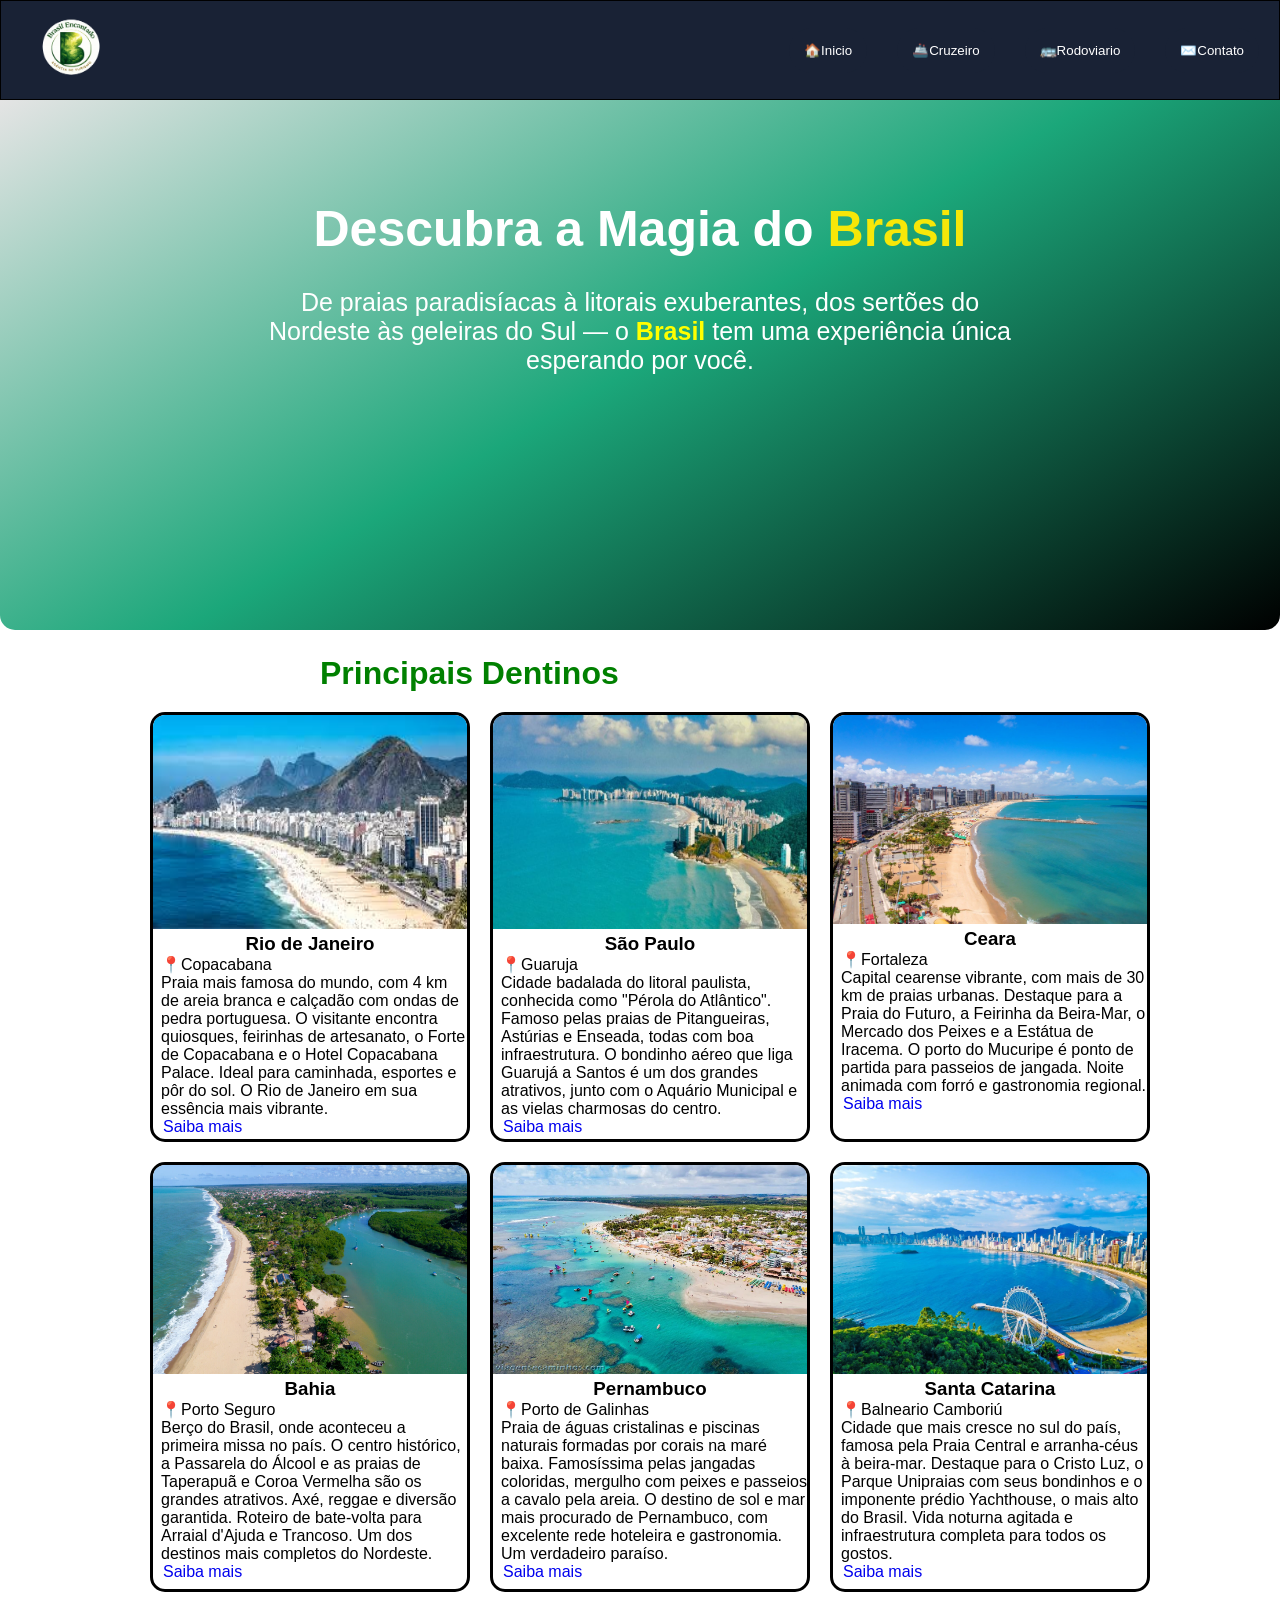
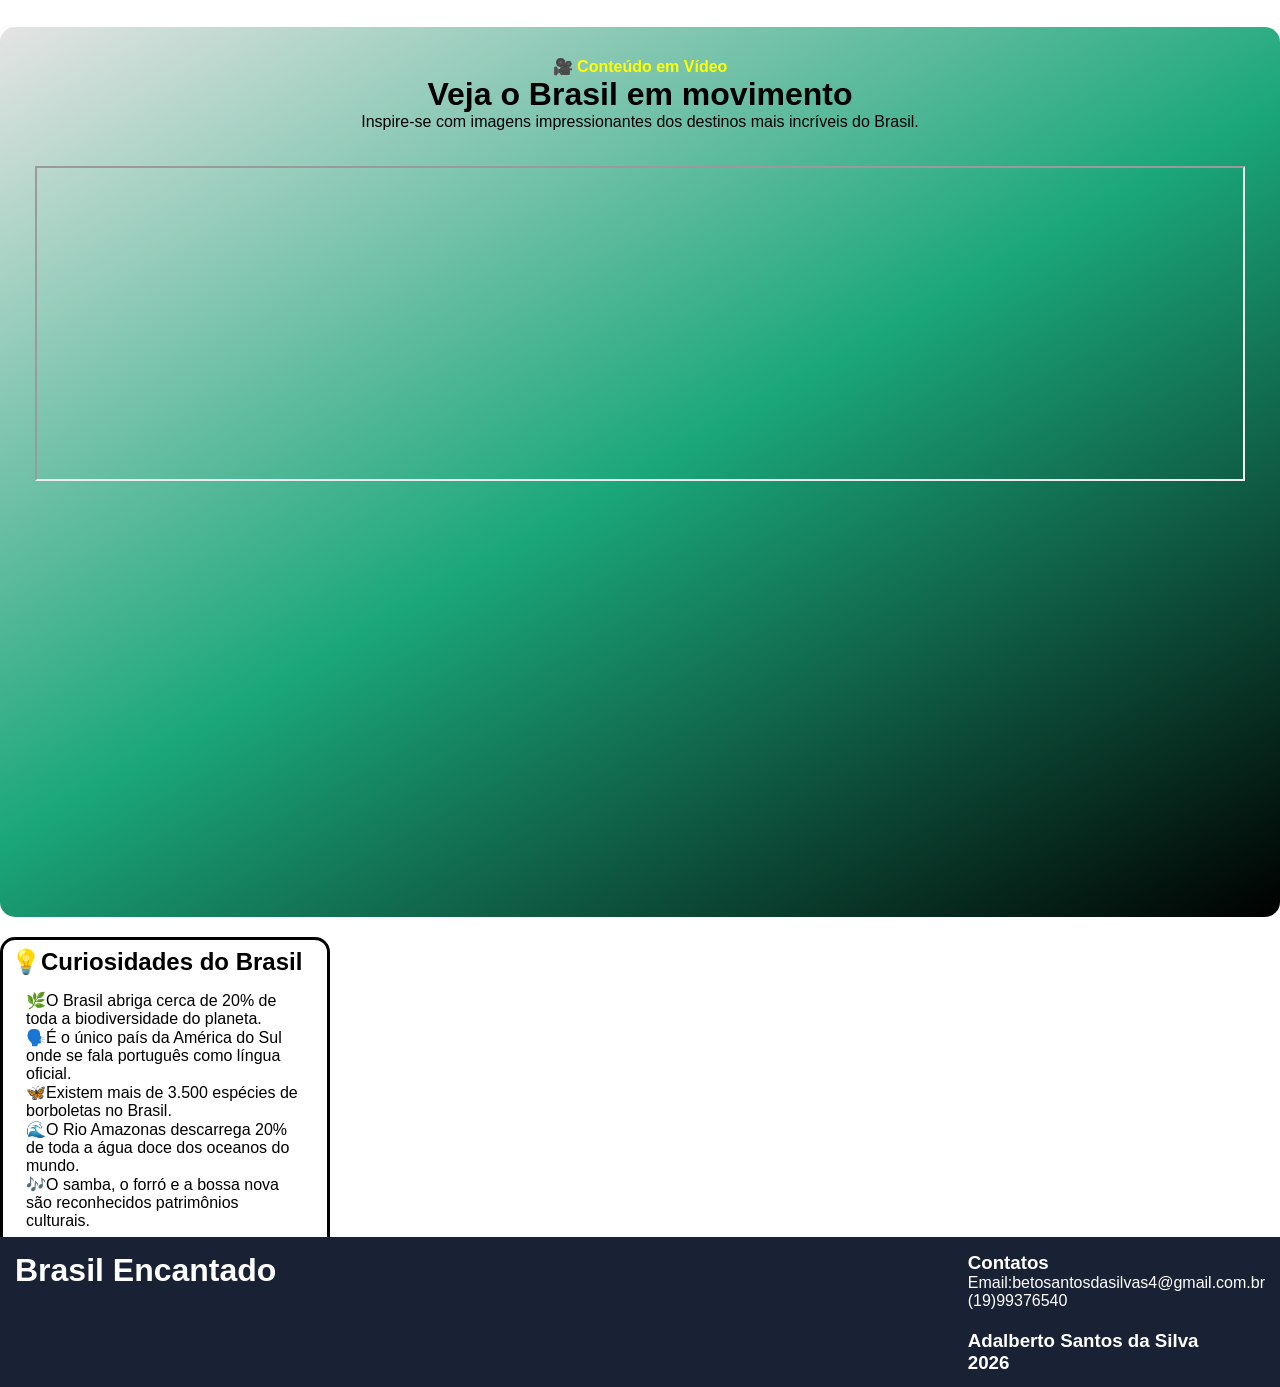
==== index.html @ c07ee1eb "Add files via upload" ====
<!DOCTYPE html>
<html lang="pt-br">
<head>
    <meta charset="UTF-8">
    <meta name="viewport" content="width=device-width, initial-scale=1.0">
    <title>Inicio</title>
    <link rel="stylesheet" href="css/index.css">
    <link rel="shortcut icon" href="img/LogoFavicon/favicons/favicon-16x16.png" type="image/x-icon">
    
</head>
<body>
    


    <header class="cabeçalho">
      <img class="imagemlogo" src="img/logo_brasil_encantado_cortada.png" alt="logo" width="100px" height="150px">

        <nav class="menu">
            
           <a href="index.html"><button>🏠Inicio</button></a>
          
            <a href="Cruzeiro.html"><button>🚢Cruzeiro</button></a>
          
            <a href="Rodoviario.html"><button>🚌Rodoviario</button></a>
            
            <a href="Contato.html"><button>✉️Contato</button></a>
        </nav>
    </header>


   <main>
    
    <section class="meio">
        <div class="meiotext">Descubra a Magia do <b>Brasil</b></div>
        <div class="meiotext2"><p>De praias paradisíacas à litorais exuberantes, dos sertões do Nordeste às geleiras do Sul — o  <b>Brasil</b> tem uma experiência  única esperando por você. </p></section>

      
</div>
        <div class="principais"><h1>Principais Dentinos</h1></div>



<section class="cards">
      <div class="card1"><img src="img/RiodeJaneiro-Copacabana.jpg" alt=""  width="500px">
         <h3>Rio de Janeiro</h3>
          <p>📍Copacabana</p>
         <p>Praia mais famosa do mundo, com 4 km de areia branca e calçadão com ondas de pedra portuguesa. O visitante encontra quiosques, feirinhas de artesanato, o Forte de Copacabana e o Hotel Copacabana Palace. Ideal para caminhada, esportes e pôr do sol. O Rio de Janeiro em sua essência mais vibrante.</p>
         
         <a href="#">Saiba mais</a>
               
    </div>
      <div class="card2"><img src="img/SaoPaulo-Guaruja_resized.png" alt=""  width="500px">
         <h3>São Paulo</h3>
          <p>📍Guaruja</p>
         <p>Cidade badalada do litoral paulista, conhecida como "Pérola do Atlântico". Famoso pelas praias de Pitangueiras, Astúrias e Enseada, todas com boa infraestrutura. O bondinho aéreo que liga Guarujá a Santos é um dos grandes atrativos, junto com o Aquário Municipal e as vielas charmosas do centro.</p>
         
         <a href="#">Saiba mais</a>
               
    </div>
      <div class="card3"><img src="img/Ceara-Fortaleza.jpg" alt=""  width="500px">
         <h3>Ceara</h3>
          <p>📍Fortaleza</p>
         <p>Capital cearense vibrante, com mais de 30 km de praias urbanas. Destaque para a Praia do Futuro, a Feirinha da Beira-Mar, o Mercado dos Peixes e a Estátua de Iracema. O porto do Mucuripe é ponto de partida para passeios de jangada. Noite animada com forró e gastronomia regional.</p>
         
         <a href="#">Saiba mais</a>
               
    </div>
      <div class="card4"><img src="img/Bahia-PortoSeguro.jpg" alt=""  width="500px">
         <h3>Bahia</h3>
          <p>📍Porto Seguro</p>
         <p>Berço do Brasil, onde aconteceu a primeira missa no país. O centro histórico, a Passarela do Álcool e as praias de Taperapuã e Coroa Vermelha são os grandes atrativos. Axé, reggae e diversão garantida. Roteiro de bate-volta para Arraial d'Ajuda e Trancoso. Um dos destinos mais completos do Nordeste.</p>
         
         <a href="#">Saiba mais</a>
               
    </div>
      <div class="card5"><img src="img/Pernanmbuco-PortodeGalinhas.webp" alt=""  width="500px">
         <h3>Pernambuco</h3>
          <p>📍Porto de Galinhas</p>
         <p>Praia de águas cristalinas e piscinas naturais formadas por corais na maré baixa. Famosíssima pelas jangadas coloridas, mergulho com peixes e passeios a cavalo pela areia. O destino de sol e mar mais procurado de Pernambuco, com excelente rede hoteleira e gastronomia. Um verdadeiro paraíso.</p>
         
         <a href="#">Saiba mais</a>
               
    </div>
      <div class="card6"><img src="img/SantaCatarina-Balneario.jpg" alt=""  width="500px">
         <h3>Santa Catarina</h3>
          <p>📍Balneario Camboriú</p>
         <p>Cidade que mais cresce no sul do país, famosa pela Praia Central e arranha-céus à beira-mar. Destaque para o Cristo Luz, o Parque Unipraias com seus bondinhos e o imponente prédio Yachthouse, o mais alto do Brasil. Vida noturna agitada e infraestrutura completa para todos os gostos.</p>
         
         <a href="#">Saiba mais</a>
               
    </div>

</section>

<div class="videos">

 <div class="textvideo">
  
  <strong class="strong1">🎥 Conteúdo em Vídeo</strong>
  <h1>Veja o Brasil em movimento</h1>
  <p>Inspire-se com imagens impressionantes dos destinos mais incríveis do Brasil.</p>

</div>



<div class="video1">
<iframe width="100%" height="315" 
src="https://www.youtube.com/embed/dQw4w9WgXcQ"
allowfullscreen></iframe>
</div>

<div class="video2">
<iframe width="100%" height="315" src="https://www.youtube.com/embed/SqBiaZbMwfw" title="Maravilhas do Brasil | Lugares Mais Incríveis do Brasil | Guia de Viagem em 4K" frameborder="0" allow="accelerometer; autoplay; clipboard-write; encrypted-media; gyroscope; picture-in-picture; web-share" referrerpolicy="strict-origin-when-cross-origin" allowfullscreen></iframe>
</div >

</main>

<div class="lateraltudo">
<div class="lateral">
<aside>
  <h2>💡Curiosidades do Brasil</h2>
 
<div class="curiosidadetex">
  <p>🌿O Brasil abriga cerca de 20% de toda a biodiversidade do planeta.</p>

<p>🗣️É o único país da América do Sul onde se fala português como língua oficial.</p>

<p>🦋Existem mais de 3.500 espécies de borboletas no Brasil.</p>

<p>🌊O Rio Amazonas descarrega 20% de toda a água doce dos oceanos do mundo.</p>

<p>🎶O samba, o forró e a bossa nova são reconhecidos patrimônios culturais.</p>
</div>
</aside>
</div>
</div>





<footer>
<div><h1>Brasil Encantado</h1></div>

<div>
<div><h3>Contatos</h3>
     <p>Email:betosantosdasilvas4@gmail.com.br</p>
     <p>(19)99376540</p>
     <div class="fultimo">
     <h3>Adalberto Santos da Silva</h3>
    <h3>2026</h3></div>
</div>
</div>

</footer>



</body>
</html>
---- css/index.css ----
*{ margin: 0;
      padding: 0;
       box-sizing: border-box;
}

body{ 
      background: linear-gradient(135deg, #ffffff,#352222,);
    font-family: 'Gill Sans', 'Gill Sans MT', Calibri, 'Trebuchet MS', sans-serif;
    margin: 0;
    flex-wrap: wrap;
    display: flex;

}



.cabeçalho {
    margin: 0;
    border: 1px solid black;
    display: flex;
    
    justify-content: space-between;
    align-items: center;
    background: rgb(25, 34, 53);
    color: white;
    padding: 20px;
    height: 100px;
    width: 100%;
    overflow: hidden;
}
.imagemlogo{ object-fit: contain;}

.menu button{ border: none;
    background-color:rgb(25, 34, 53);
    padding: 15px;
   border-radius: 30px;
   color: white;

}
.menu button:hover{
        background-color: green;


}

.menu {
    display: flex;
    gap: 30px;
}
.menu a{
    
    color:rgb(255, 255, 255);
    text-decoration: none;
}


.meio{ background: linear-gradient(150deg,rgb(228, 228, 228),#1ba77a,#000000);
    height: 530px;
    align-items: center;
    text-align: center;
    display: flex;
    flex-direction: column;
    max-width: 100%;
   border-bottom-left-radius: 15px;
   border-bottom-right-radius: 15px;

   


}

.meiotext{   
      color: white;
    font-weight: 900;
           padding-left:  20%;
           padding-right:  20%;
             font-size: 50px;
             padding-top: 100px;
             
             
            


}
.meiotext b{
      color: rgb(247, 231, 8);
     
}
.meiotext2 p{ 
        align-items: center;
        text-align: center;
        padding: 30px;
        font-size: 25px;
        color: white;
        
        padding-left: 20%;
           padding-right: 20%;
        
       

}
.meiotext2 b{
       color: yellow;
}


.principais { padding-left: 320px;
    padding-top: 25px;
    color:green;
}

.cards {
    display: flex;
    flex-wrap: wrap;
    background-color: white;
    padding-left: 150px;
    padding-top: 20px;
    gap: 20px;
    padding-bottom: 35px;
}
           


.card1{ height: 430px;
         width: 320px;
        border: 3px solid black;
        border-radius: 15px; 
        overflow: hidden;
        background-color: white;
        
      
        

}


.card1 img{ height: 214px;
            width: 100%;
        }
.card1 p{
           padding-left: 8px;
}

.card1 h3{ text-align: center;}
.card1 a{
          text-decoration: none;
          padding-left: 10px;
         
}
.card2{ height: 430px;
         width: 320px;
        border: 3px solid black;
        border-radius: 15px; 
        overflow: hidden;
        background-color: white;

}


.card2 img{ height: 214px;
            width: 100%;
        }
.card2 p{
           padding-left: 8px;
}

.card2 h3{ text-align: center;}
.card2 a{
          text-decoration: none;
          padding-left: 10px;
}
.card3{ height: 430px;
         width: 320px;
        border: 3px solid black;
        border-radius: 15px; 
        overflow: hidden;
        background-color: white;

}


.card3 img{
            width: 100%;
        }
.card3 p{
           padding-left: 8px;
}

.card3 h3{ text-align: center;}
.card3 a{
          text-decoration: none;
          padding-left: 10px;
}
.card4{ height: 430px;
         width: 320px;
        border: 3px solid black;
        border-radius: 15px; 
        overflow: hidden;
        background-color: white;

}


.card4 img{
            width: 100%;
        }
.card4 p{
           padding-left: 8px;
}

.card4 h3{ text-align: center;}
.card4 a{
          text-decoration: none;
          padding-left: 10px;
}
.card5{ height: 430px;
         width: 320px;
        border: 3px solid black;
        border-radius: 15px; 
        overflow: hidden;
        background-color: white;

}


.card5 img{
            width: 100%;
        }
.card5 p{
           padding-left: 8px;
}

.card5 h3{ text-align: center;}
.card5 a{
          text-decoration: none;
          padding-left: 10px;
}
.card6{ height: 430px;
         width: 320px;
        border: 3px solid black;
        border-radius: 15px; 
        overflow: hidden;
        background-color: white;

}


.card6 img{
            width: 100%;
        }
.card6 p{
           padding-left: 8px;
}

.card6 h3{ text-align: center;}
.card6 a{
          text-decoration: none;
          padding-left: 10px;
}

.videos { width: 100%;
       height: 890px;
          background: linear-gradient(150deg,rgb(228, 228, 228),#1ba77a,#000000);
          border-radius: 15px;

        }
.textvideo{ text-align: center;
align-items: center;
  padding-top: 30px;

}
.strong1{  color: yellow;

}
.video1{    border: none;
            border-radius: 20px;
            padding: 35px;

}
.video2{   border: none;
           border-radius: 20px;
           padding: 35px;

}
.lateral{  padding: 8PX;
           width: 330px;
           border-radius: 15px;
           background-color: white;
           border: 3px solid black;

}
.curiosidadetex{ padding: 15px;}

footer{

     background-color: rgb(25, 34, 53);
     color: white;
     width: 100%;
     height: 150px;
     display: flex;
     justify-content: space-between;
     padding: 15px;
}
.fultimo{padding-top: 20px;}

.lateraltudo{  height: 320px;
              padding-top: 20px;

}
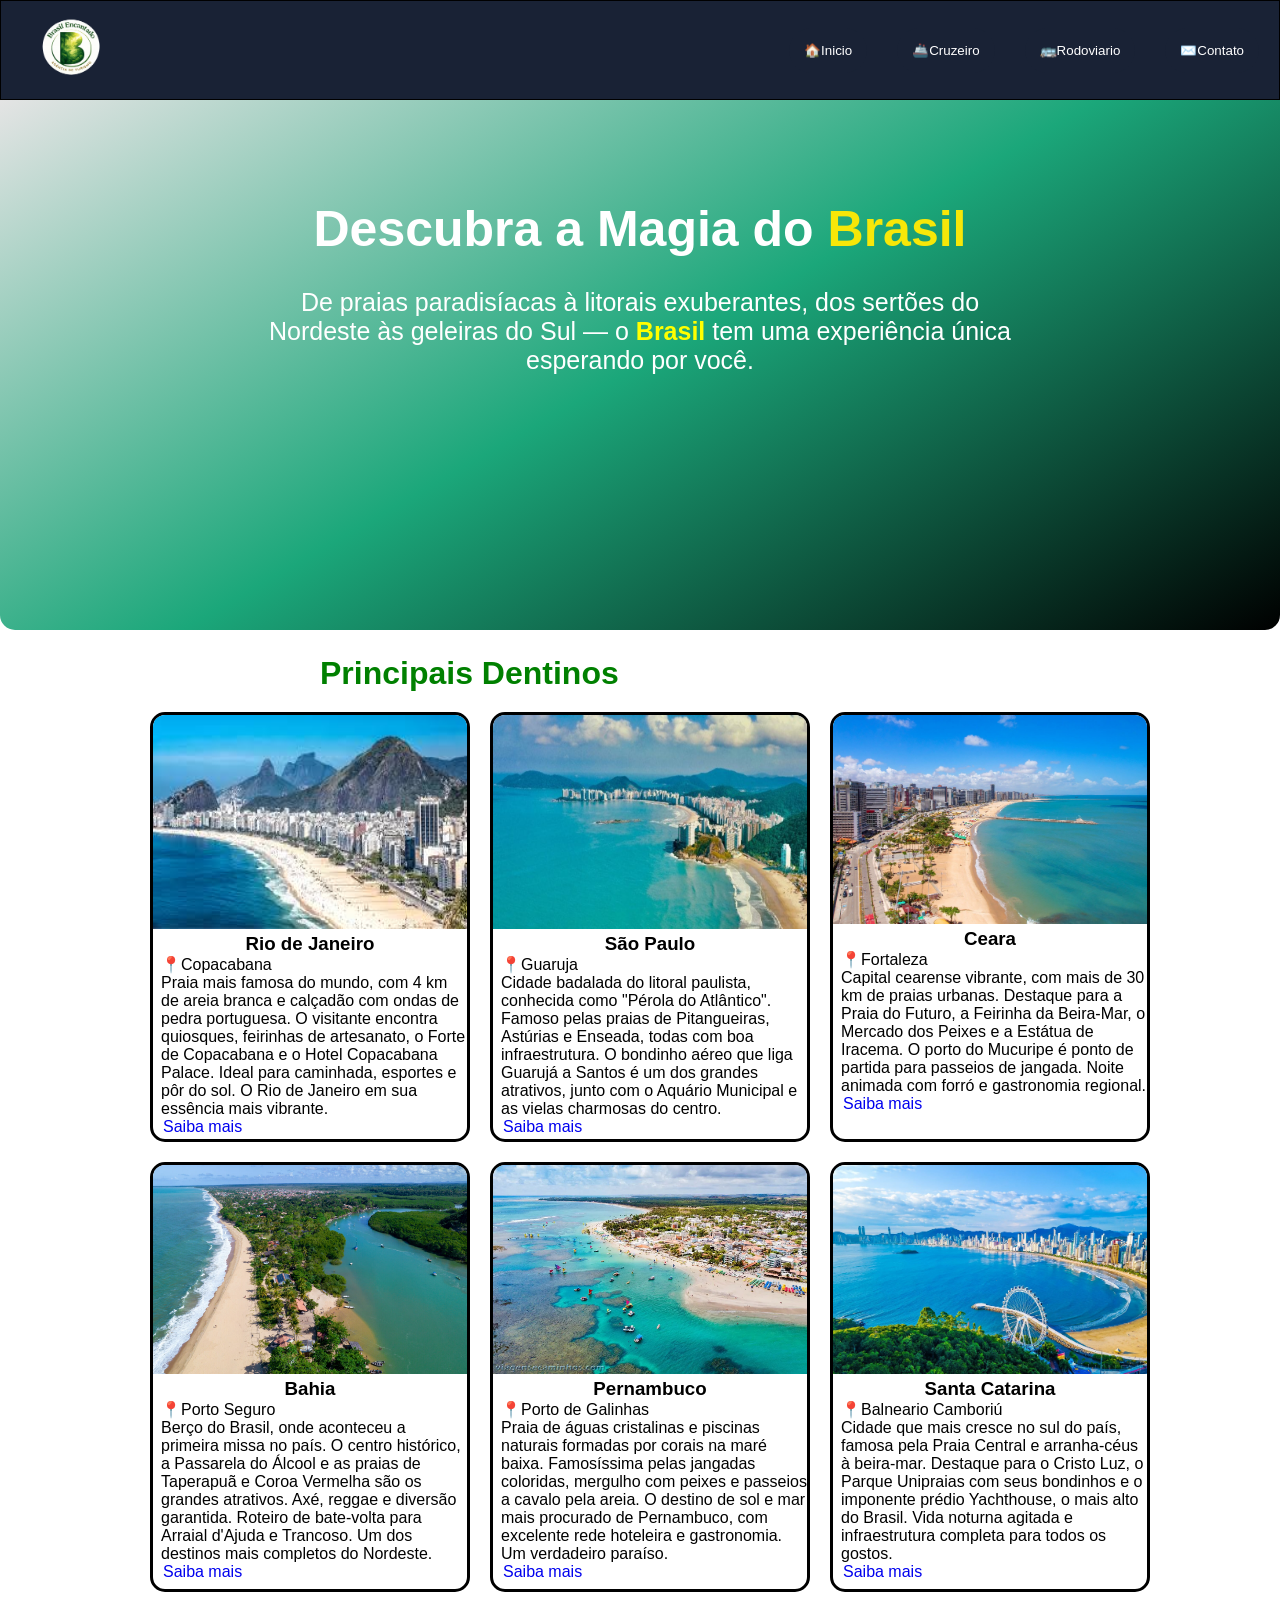
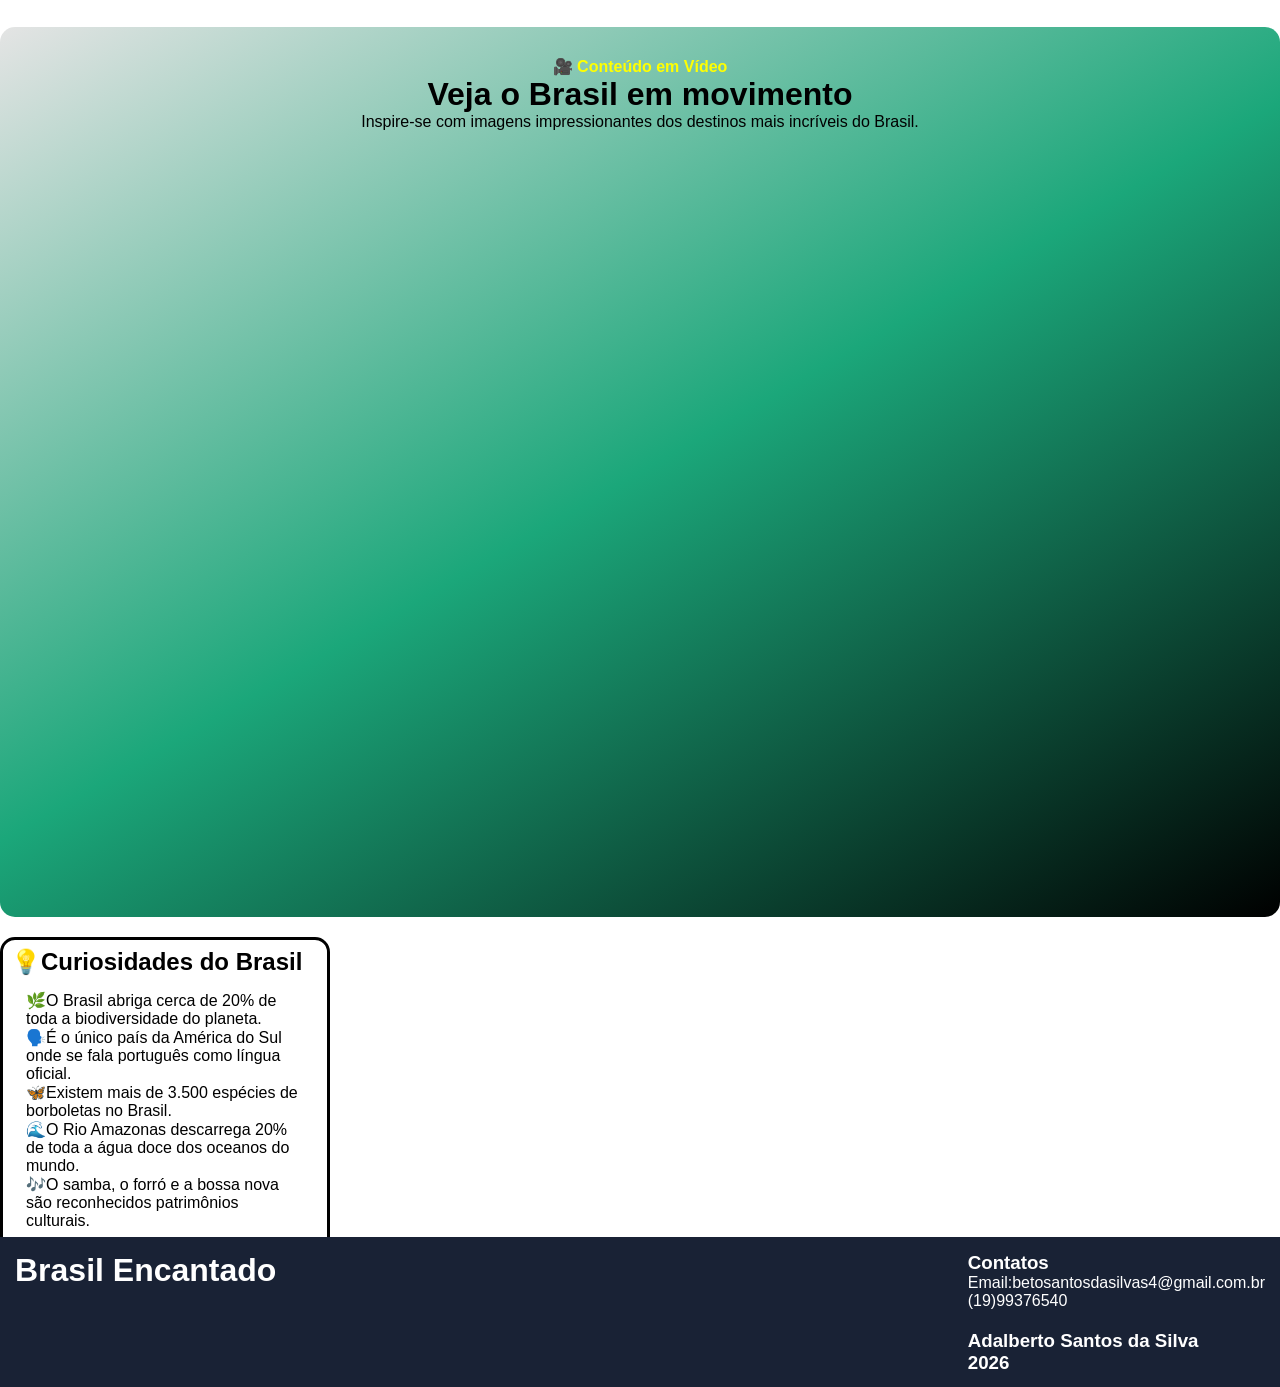
==== commit 494f8af1: "Update index.html" ====
--- a/index.html
+++ b/index.html
@@ -105,9 +105,7 @@
 
 
 <div class="video1">
-<iframe width="100%" height="315" 
-src="https://www.youtube.com/embed/dQw4w9WgXcQ"
-allowfullscreen></iframe>
+<iframe width="963" height="240" src="https://www.youtube.com/embed/kCqrXQN1pJM" title="MARAVILHAS DO BRASIL | Os lugares mais fascinantes do Brasil" frameborder="0" allow="accelerometer; autoplay; clipboard-write; encrypted-media; gyroscope; picture-in-picture; web-share" referrerpolicy="strict-origin-when-cross-origin" allowfullscreen></iframe>
 </div>
 
 <div class="video2">
@@ -158,4 +156,4 @@
 
 
 </body>
-</html>+</html>
